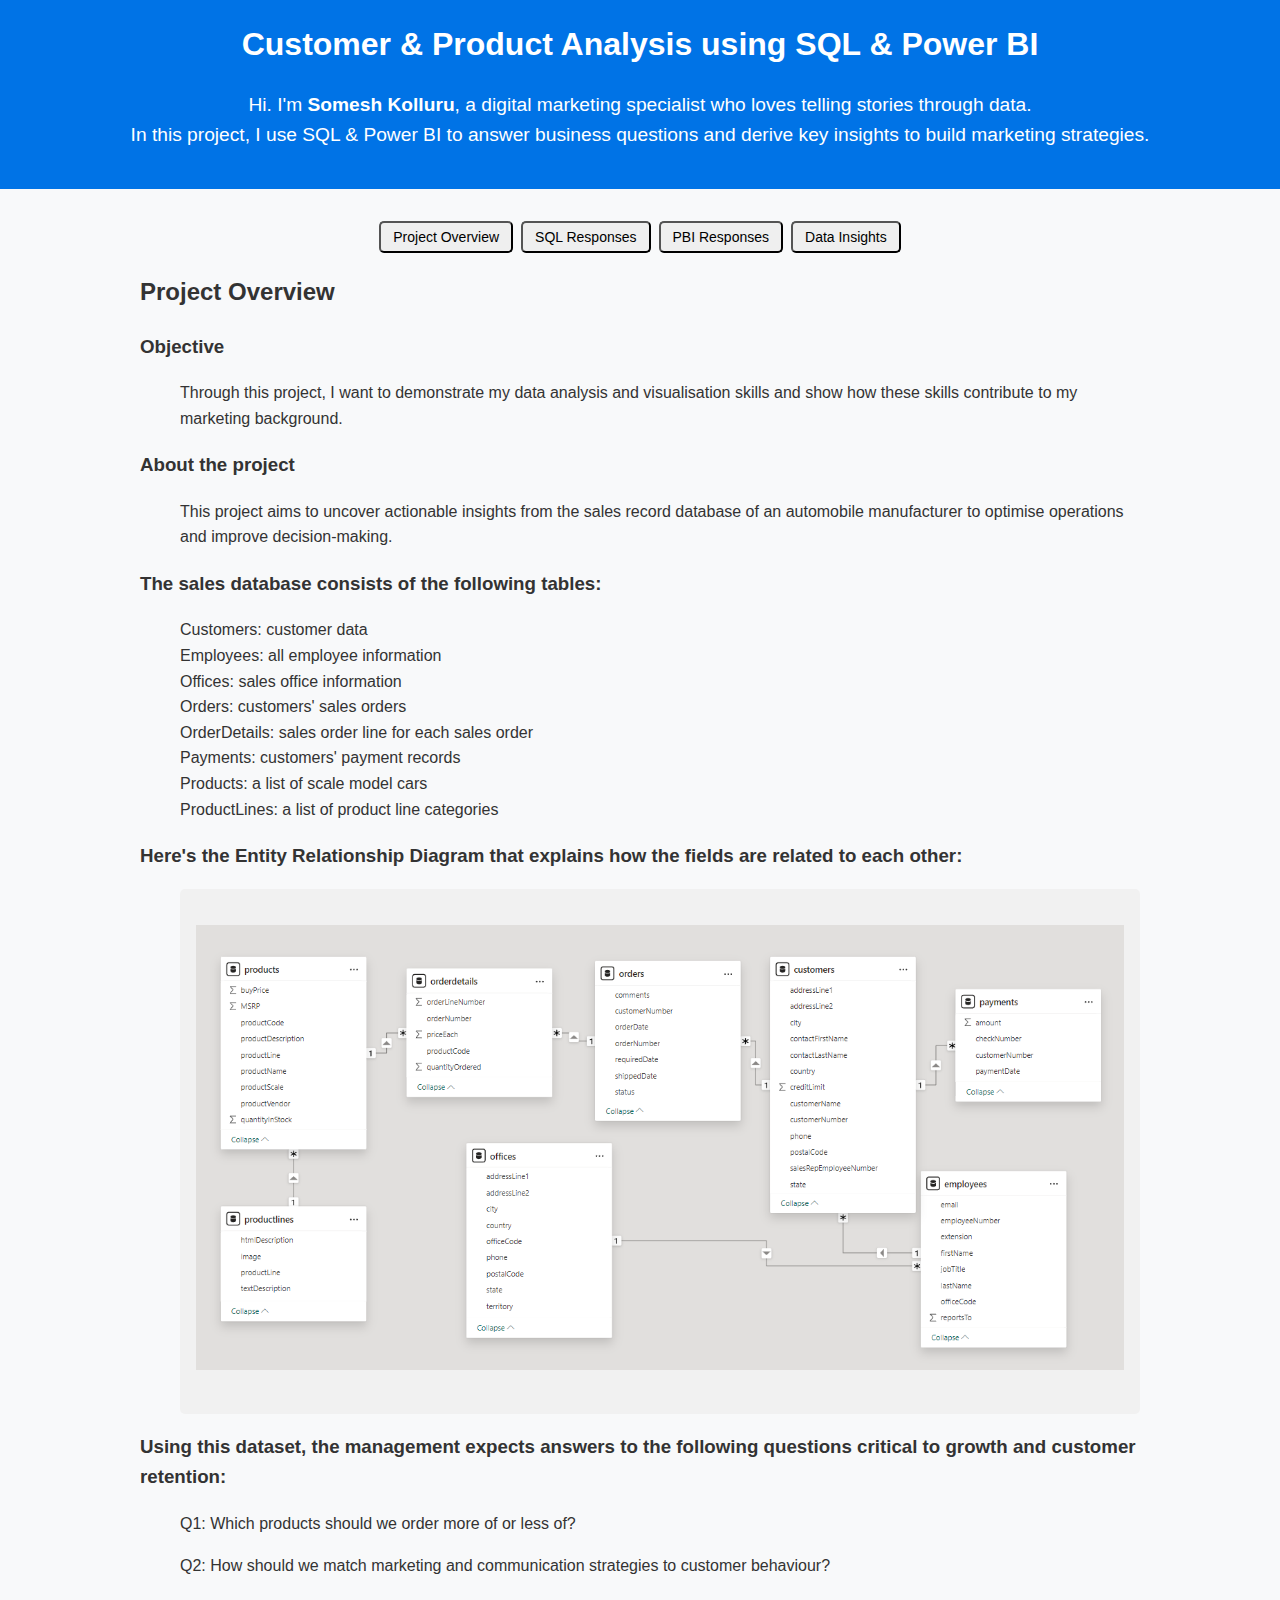
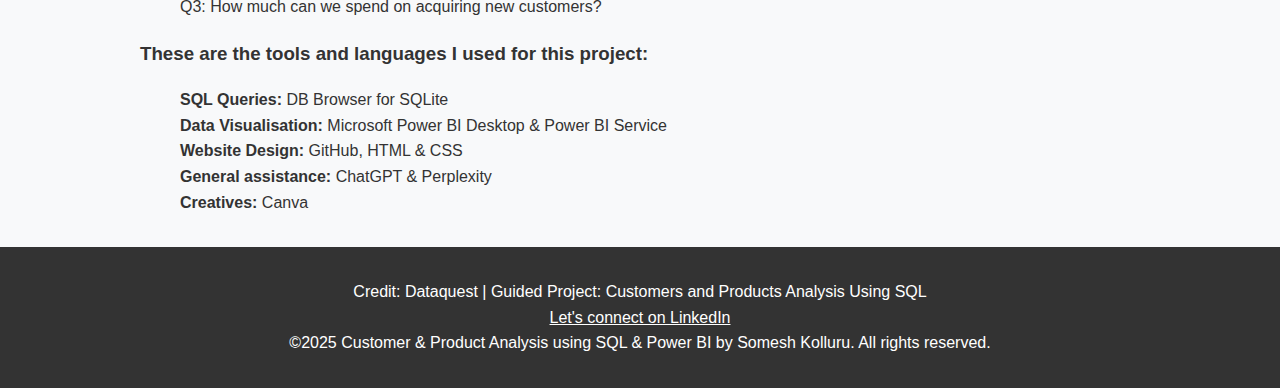
==== index.html @ 88317766 "Updated style section 2" ====
<!DOCTYPE html>
<html lang="en">
<head>
    <base target="_blank" />
    <script src="https://platform.linkedin.com/badges/js/profile.js" async defer type="text/javascript"></script>
    <meta charset="UTF-8">
    <meta name="viewport" content="width=device-width, initial-scale=1.0">
    <title>Customer & Product Analysis by Somesh Kolluru</title>
    <!-- Open Graph Metadata -->
    <meta property="og:title" content="Customer & Product Analysis using SQL & Power BI | A project by Somesh Kolluru" />
    <meta property="og:description" content="Hi. I'm Somesh. In this project, I use data analysis tools like SQL & Power BI to answer business questions and derive key insights to build marketing strategies." />
    <meta property="og:image" content="https://i.imgur.com/UqW3s7O.png" />
    <meta property="og:url" content="https://somesh-kolluru.github.io/sql-pbi-project/" />
    <meta property="og:type" content="website" />

    <!-- Additional Metadata for LinkedIn -->
    <meta name="twitter:card" content="summary_large_image" />
    <meta name="twitter:image" content="https://i.imgur.com/UqW3s7O.png" />
    <style>
        body {
            font-family: 'Segoe UI', Tahoma, Geneva, Verdana, sans-serif;
            line-height: 1.6;
            margin: 0;
            padding: 0;
            background-color: #f8f9fa;
            color: #333;
        }

        header {
            background: #0073e6;
            color: #fff;
            padding: 1.2em 0;
            text-align: center;
        }

        header h1 {
            margin: 0;
            font-size: 2em;
        }

        header p {
            margin: 1em;
            font-size: 1.2em;
        }

        main {
            max-width: 1000px;
            margin: 2em auto;
            padding: 0 1em;
        }

        section {
            margin-bottom: 2em;
        }

        .toggle-buttons {
        display: flex;
        flex-wrap: wrap; /* Allows wrapping */
        justify-content: center;
        gap: 8px; /* Adds space between buttons */
        }

        @media (max-width: 768px) {
        .toggle-buttons button {
        padding: 4px 8px; /* Even smaller for mobile */
        font-size: 12px;
        }

        header {
        padding: 1em 0; /* Reduce padding */
        }

        header h1 {
        font-size: 1.8em; /* Smaller text size for header title */
        }

        header p {
        font-size: 1em; /* Smaller text size for subtitle */
        }

        footer {
        padding: 0.8em 0; /* Adjust footer padding */
        }

        footer p {
        font-size: 0.9em; /* Smaller text size for footer text */
        margin: 0.5em 0; /* Adjust margin around footer text */
        }

        footer a {
        font-size: 0.9em; /* Adjust link size in footer */
        }
                    
        }

        .toggle-buttons button {
        padding: 6px 12px; /* Reduces the internal spacing */
        font-size: 14px; /* Smaller font */
        width: auto; /* Allows buttons to size dynamically */
        height: auto; /* Adjusts button height automatically */
        border-radius: 5px; /* Rounded corners */
        }


        .toggle-buttons button:hover {
            background: #0056b3;
        }

        .content {
            display: none;
        }

        .content.active {
            display: block;
        }

        .sql-code {
            background: #f1f1f1;
            padding: 1rem;
            border-radius: 5px;
            text-align: center;
            overflow-x: auto;
        }

        .visual-container iframe {
        width: 100%;
        height: 400px;
        border: none;
        }

        footer {
            text-align: center;
            background: #333;
            color: #fff;
            padding: 1em 0;
        }

        footer a {
        color: #fff; /* Change this to your desired color */
        text-decoration: underline; /* Removes underline (optional) */
        }

        footer a:hover {
        color: #007bff; /* Change this to your desired hover color */
        text-decoration: underline; /* Adds underline on hover (optional) */
        }
        
    </style>
    <script>
        function toggleContent(section) {
            const contents = document.querySelectorAll('.content');
            contents.forEach(content => content.classList.remove('active'));
            document.getElementById(section).classList.add('active');
        }
    </script>
</head>
<body>
    <header>
        <h1>Customer & Product Analysis using SQL & Power BI</h1>
        <p>Hi. I'm <strong>Somesh Kolluru</strong>, a digital marketing specialist who loves telling stories through data.<br>
        In this project, I use SQL & Power BI to answer business questions and derive key insights to build marketing strategies.</p>
    </header>

    <main>
        <div class="toggle-buttons">
            <button onclick="toggleContent('project-overview')">Project Overview</button>
            <button onclick="toggleContent('sql-responses')">SQL Responses</button>
            <button onclick="toggleContent('pbi-responses')">PBI Responses</button>
            <button onclick="toggleContent('insights')">Data Insights</button>
        </div>

        <section id="project-overview" class="content active">
            <h2>Project Overview</h2>
            <h3><strong>Objective</strong></h3>
            <ul>Through this project, I want to demonstrate my data analysis and visualisation skills and show how these skills contribute to my marketing background.</ul>

            <h3><strong>About the project</strong></h3>
            <ul>This project aims to uncover actionable insights from the sales record database of an automobile manufacturer to optimise operations and improve decision-making.<br></ul>
            
            <h3><strong>The sales database consists of the following tables:</strong></h3>
                <ul>Customers: customer data<br>
                Employees: all employee information<br>
                Offices: sales office information<br>
                Orders: customers' sales orders<br>
                OrderDetails: sales order line for each sales order<br>
                Payments: customers' payment records<br>
                Products: a list of scale model cars<br>
                ProductLines: a list of product line categories</ul>
                
            <h3><strong>Here's the Entity Relationship Diagram that explains how the fields are related to each other:</strong></h3>
                <ul><div class="sql-code">
                <center><img src="Entity_Relationship_Diagram.png" alt="Entity Relationship Diagram" style="width:100%; max-width:1080px; margin: 20px 0;"></center>
            </div></ul>

            <h3>Using this dataset, the management expects answers to the following questions critical to growth and customer retention:<br></h3>
                <ul>Q1: Which products should we order more of or less of?</ul>
                <ul>Q2: How should we match marketing and communication strategies to customer behaviour?</ul>
                <ul>Q3: How much can we spend on acquiring new customers?</ul>
                
            <h3><strong>These are the tools and languages I used for this project:</strong><br></h3>
                 <ul><strong>SQL Queries:</strong> DB Browser for SQLite<br>
                    <strong>Data Visualisation:</strong> Microsoft Power BI Desktop & Power BI Service<br>
                    <strong>Website Design:</strong> GitHub, HTML & CSS<br>
                    <strong>General assistance:</strong> ChatGPT & Perplexity<br>
                    <strong>Creatives:</strong> Canva<br></ul>
        </section>

        <section id="sql-responses" class="content">
            <h2>SQL Responses</h2>
            <p><strong>Q1: Which products should we order more of or less of?</strong></p>
           <ul>To answer this question using SQL, I:<br>
                <li>Calculated the products that were almost out of stock (Low Stock Ratio).<br></li>
                    <li>Calculated the products that sold the most (Total Sales).<br></li>
                    <li>Combined the two and listed the products that were the most profitable.<br></li></ul>
            <div class="sql-code">
                <img src="SQL_PBI_Project-SQL_Q1.png" alt="Low Stock Ratio & Product Performance" style="width:100%; max-width:1080px; margin: 20px 0;">
            <p> This analysis helps optimise inventory levels to prevent overstocking or running out of stock.</p>
            </div>

            <p><strong>Q2: How should we match marketing and communication strategies to customer behaviour?</p></strong>
            <ul>To answer this question using SQL, I:<br>
              <li>Calculated the total profits brought by each customer.<br></li>
                    <li>Listed the top 5 most and least valuable customers.<br></li></ul>
            <div class="sql-code">
                <img src="SQL_PBI_Project-SQL_Q2_v3.png" alt="Most & Least Valuable Customers" style="width:100%; max-width:1080px; margin: 20px 0;">
            <p> This analysis gives us the most and the least valuable customers.</p>
            </div> 

            <p><strong>Q3: How much can we spend on acquiring new customers?</p></strong>
             <ul>To answer this question using SQL, I:<br>
             <li>Calculated the number of new customers acquired per month and decided to spend money on acquisition.<br></li>
                    <li>Calculated the average customer lifetime value.<br></li></ul>   
            <div class="sql-code">
                  <img src="SQL_PBI_Project-SQL_Q3_v2.png" alt="Average Customer Lifetime Value" style="width:100%; max-width:1080px; margin: 20px 0;">
            <p>This analysis returns the average customer lifetime value.</p> 
            </div>

        </section>

        <section id="pbi-responses" class="content">
            <h2>PBI Responses</h2>

            <p><strong>Q1: Which products should we order more of or less of?</strong></p>
            <ul>To answer this question using Power BI, I:<br>
            <li>Merged the 'orders' and the 'products' tables and kept all the relevant columns.<br></li>
                    <li>Created measures for 'Low Stock Ratio' and 'Product Performance' using the previous formulae.<br></li>
                    <li>Used two Stacked Bar Charts in the Report View and added the respective measure to generate the visual.<br></li></ul>
            <div class="visual-container">
                <iframe title="SQL PBI Project - Most Valuable Products" width="600" height="373.5" src="https://app.powerbi.com/view?r=eyJrIjoiMWYwZjE2MTMtNmE3NS00OTljLThmYTYtNjMyNGJmZjU4NTRkIiwidCI6IjkyMjYwMjZhLTZhNmYtNDNiYi1hMjA4LTA2MDFhNTZjMGVkNCIsImMiOjh9" frameborder="0" allowFullScreen="true"></iframe>
           <p>The above visual shows the distribution of the products based on Low Stock Ratio and Highest Sales Performance.</p>
            </div>
               
            
            
            <p><strong>Q2: How should we match marketing and communication strategies to customer behaviour?</strong></p>
            <ul>To answer this question using Power BI, I:<br>
            <li>Created measures for 'Total Orders' and 'Total Profit' in the 'order details' table.<br></li>
                    <li>Selected a Scatter Chart and added 'Total Orders' to X-axis and 'Total Profit' to Y-axis.<br></li>
                    <li>Also added fields like 'country', 'customernumber' and 'no. of vehicles ordered' for a more detailed visual.<br></li></ul>
            <div class="visual-container">
            <iframe title="SQL PBI Project - Customer Profit" width="600" height="373.5" src="https://app.powerbi.com/view?r=eyJrIjoiZDI2MGRkMmItNjlmMC00ZGMwLTgxYWYtOTg3YjIwMzAzYjJkIiwidCI6IjkyMjYwMjZhLTZhNmYtNDNiYi1hMjA4LTA2MDFhNTZjMGVkNCIsImMiOjh9" frameborder="0" allowFullScreen="true"></iframe>
            <p> The above visual shows the distribution of the profit generated through each customer.</p>
            </div>

            <p><strong>Q3: How much can we spend on acquiring new customers?</strong></p>
            <ul>To answer this question using Power BI, I:<br>
            <li>Merged the necessary tables and created measures for 'CLV' and 'Average CLV per Customer'.<br></li>
                    <li>Created CLV bins to categorise customers based on their lifetime value:<br></li>
                       <ul>CLV < 20000 - Low CLV</ul>
                       <ul>CLV >= 20000 and < 50000 - Medium CLV</ul>
                       <ul>CLV >= 50000 - High CLV<br></ul>
 
                    <li>Selected a Histogram (Clustered Column Chart) for the CLV bins.<br></li>
                    <li>Selected a Treemap for CLV distribution by each customer and colour-coded them by 'country'.<br></li>
                    <li>Selected three Cards for 'Total CLV', 'Total Customers' and 'Average CLV per Customer'.<br></li></ul>
            <div class="visual-container">
            <iframe title="SQL PBI Project - Customer Lifetime Value" width="600" height="373.5" src="https://app.powerbi.com/view?r=eyJrIjoiZTc1MzkxY2ItY2ZmNy00OGVhLThmMzctN2I3OWNkNWFiNzJjIiwidCI6IjkyMjYwMjZhLTZhNmYtNDNiYi1hMjA4LTA2MDFhNTZjMGVkNCIsImMiOjh9" frameborder="0" allowFullScreen="true"></iframe>
            <p> The above visuals show how customers have been categorised based on their CLV and how they stack up against each other.<br>
            I have also created cards for the total CLV, total number of customers and the average CLV per customer.</p>
            </div>
        </section>

        <section id="insights" class="content">
            <h2>Data Insights</h2>
            <ul><strong>Q1: Which products should we order more of or less of?</strong></ul>
            <ul>
                The low stock ratio and product performance tell us the most in-demand products.<br>
                Vintage cars and motorcycles are the priority for restocking.<br>
                They sell frequently and they are the highest-performance products.<br>
                This way, we can prioritise stocking and build strategies around these products.</ul>

            <ul><strong>Q2: How should we match marketing and communication strategies to customer behaviour?</strong></ul>
            <ul>By calculating customer profit, we have the most valuable and least-committed customers.<br>
                We can determine how to drive loyalty and attract more customers.</ul>

        <ul><strong>Q3: How much can we spend on acquiring new customers?</strong></ul>
            <ul>Customer Lifetime Value tells us how much profit an average customer generates with our store.<br>
                We can use it to predict our future profit.<br>
                So, according to the average CLV, if we get ten new customers next month, we'll earn 390,395 dollars.<br>
                However, this may be skewered since two outliers (Diego Freyre & Susan Nelson) outweigh every other customer's CLV.<br>
                So, we should calculate a reliable metric like an adjusted average or the median.
                Based on this prediction, we can spend 20-30% of the median CLV on acquiring new customers.</ul>
        </section>
    </main>

    <footer>
        <p>Credit: Dataquest | Guided Project: Customers and Products Analysis Using SQL<br>
        <a href="https://www.linkedin.com/in/someshkolluru/" target="_blank">Let's connect on LinkedIn<br> </a>
        &copy;2025 Customer & Product Analysis using SQL & Power BI by Somesh Kolluru. All rights reserved.</p>
    </footer>
</body>
</html>
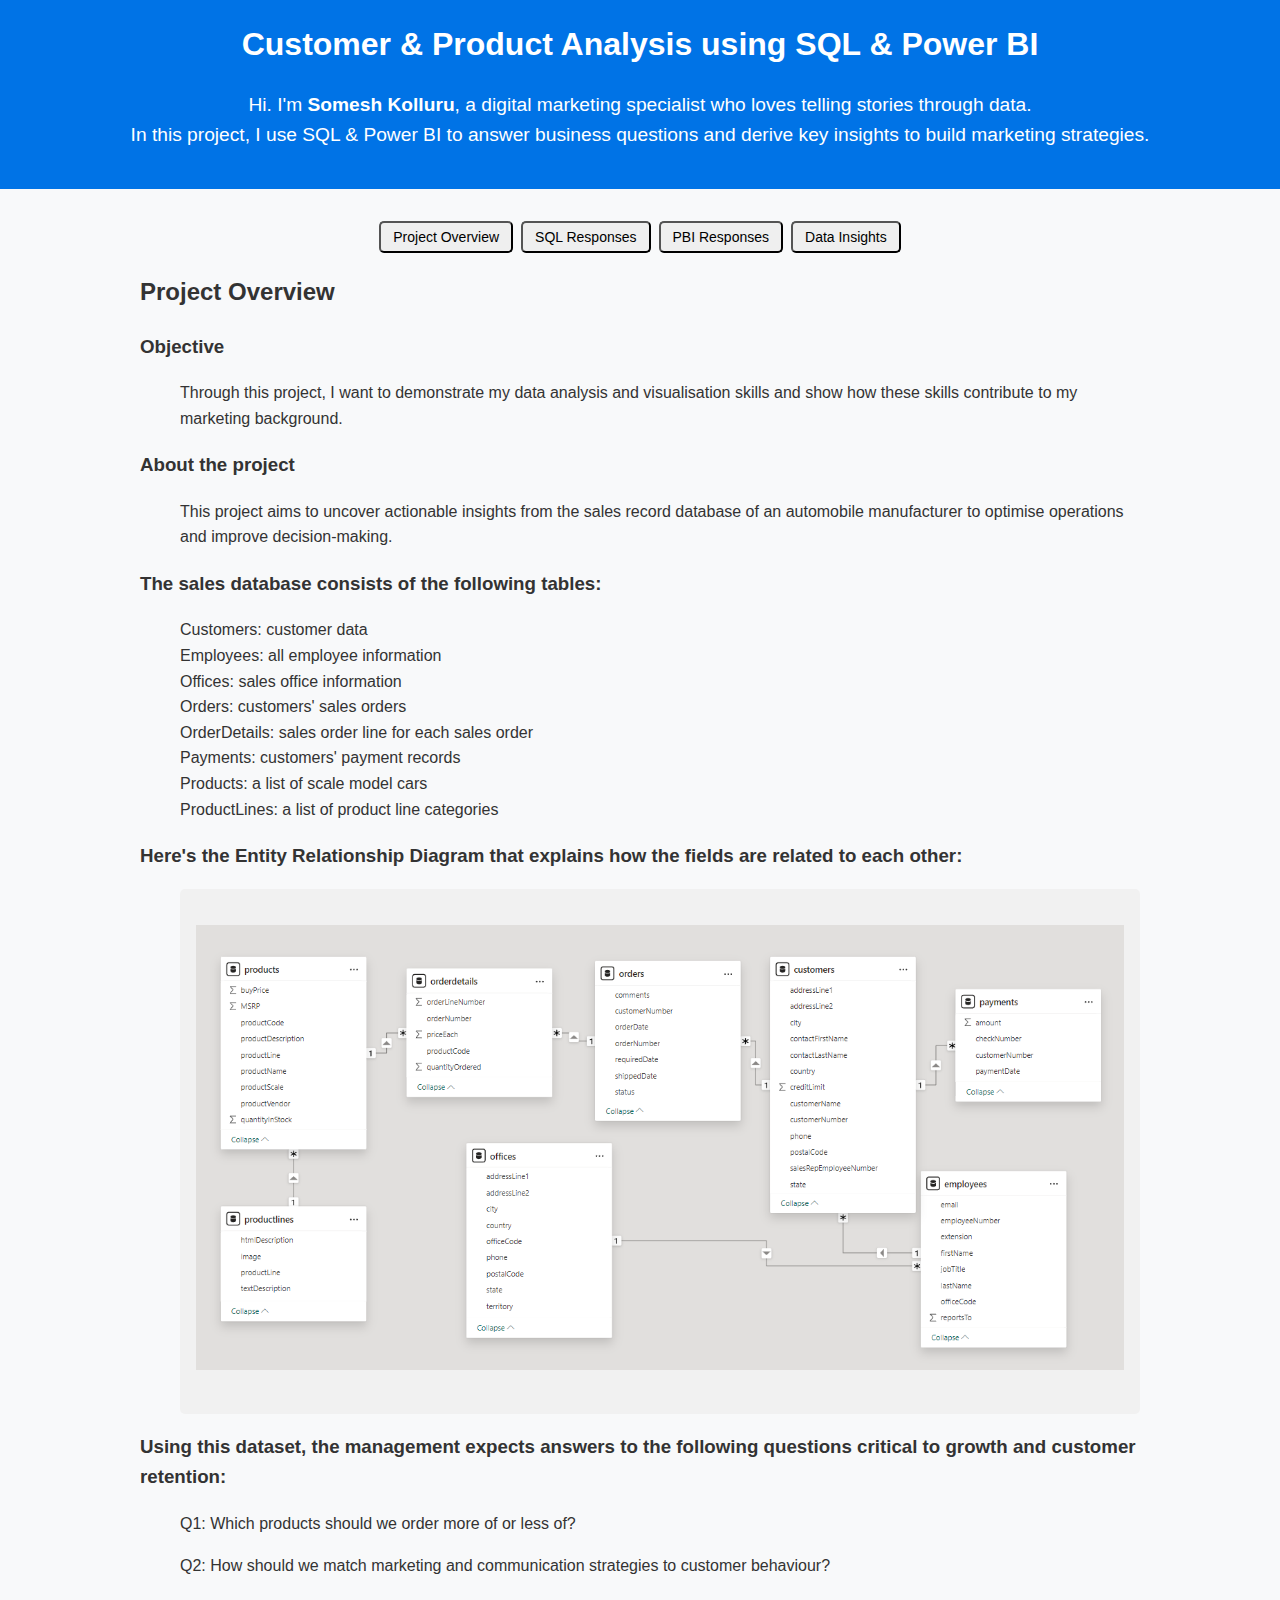
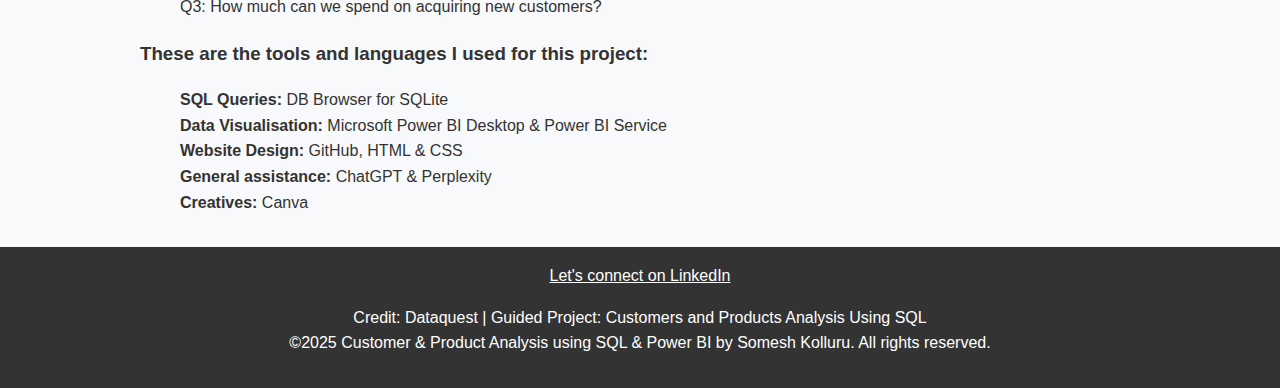
==== commit 71d00b26: "Finetuned some alignments" ====
--- a/index.html
+++ b/index.html
@@ -104,6 +104,7 @@
 
         .toggle-buttons button:hover {
             background: #0056b3;
+            color: white;
         }
 
         .content {
@@ -189,7 +190,7 @@
                 
             <h3><strong>Here's the Entity Relationship Diagram that explains how the fields are related to each other:</strong></h3>
                 <ul><div class="sql-code">
-                <center><img src="Entity_Relationship_Diagram.png" alt="Entity Relationship Diagram" style="width:100%; max-width:1080px; margin: 20px 0;"></center>
+                <img src="Entity_Relationship_Diagram.png" alt="Entity Relationship Diagram" style="width:100%; max-width:1080px; margin: 20px 0;">
             </div></ul>
 
             <h3>Using this dataset, the management expects answers to the following questions critical to growth and customer retention:<br></h3>
@@ -304,8 +305,8 @@
     </main>
 
     <footer>
+        <a href="https://www.linkedin.com/in/someshkolluru/" target="_blank">Let's connect on LinkedIn<br> </a>
         <p>Credit: Dataquest | Guided Project: Customers and Products Analysis Using SQL<br>
-        <a href="https://www.linkedin.com/in/someshkolluru/" target="_blank">Let's connect on LinkedIn<br> </a>
         &copy;2025 Customer & Product Analysis using SQL & Power BI by Somesh Kolluru. All rights reserved.</p>
     </footer>
 </body>
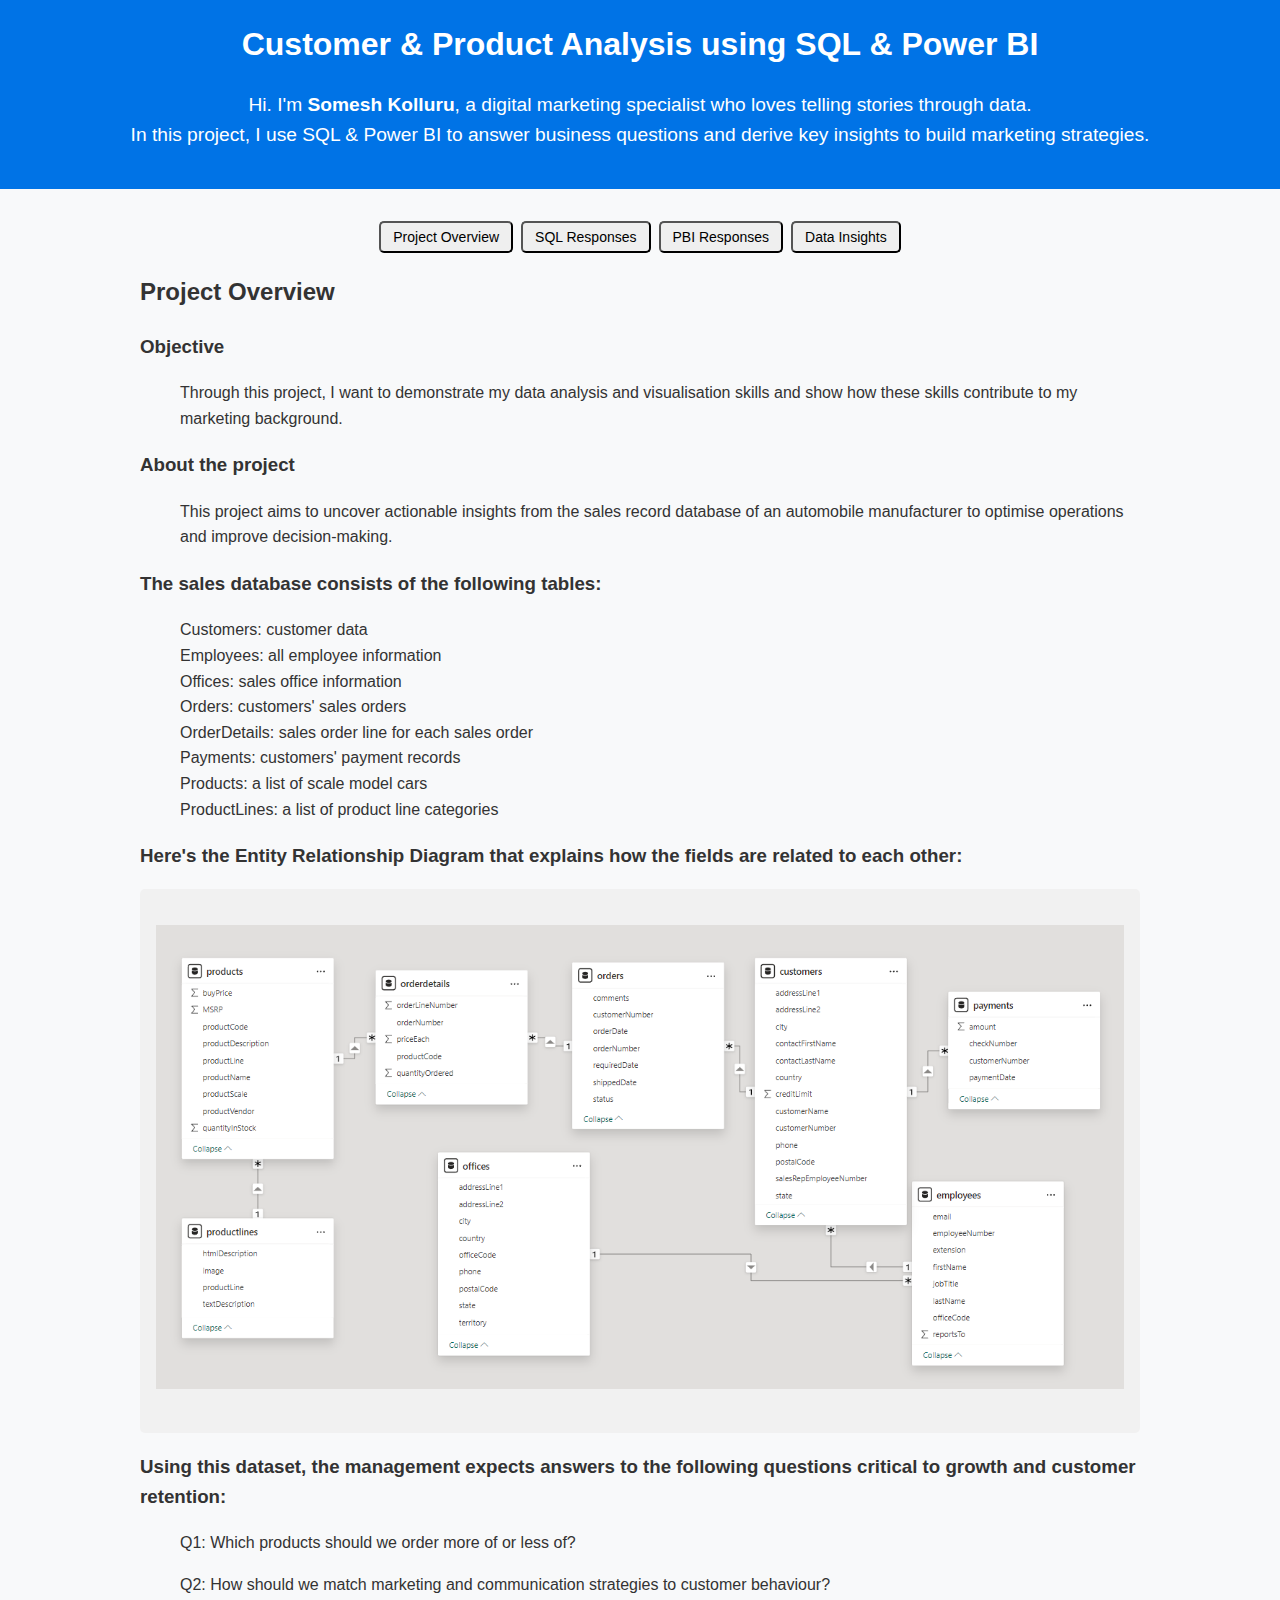
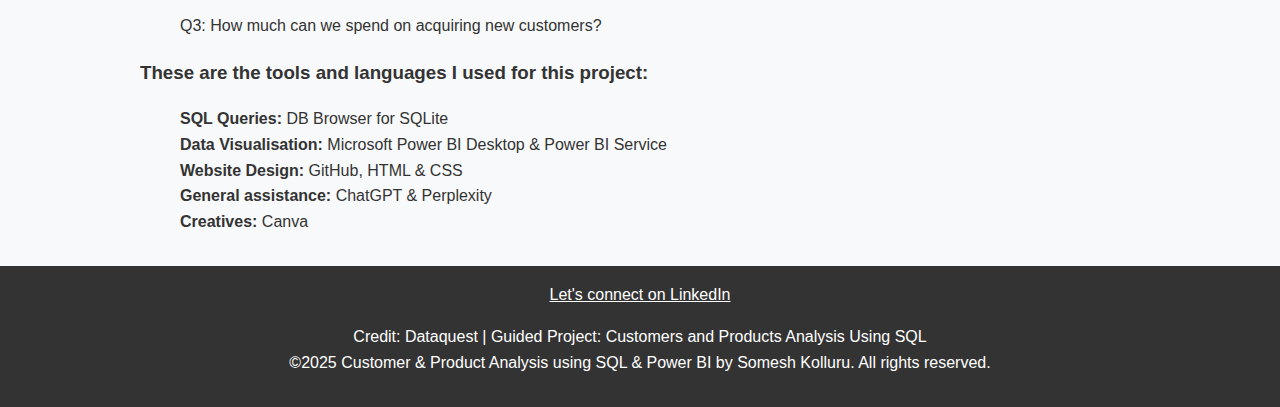
==== commit 3f76cc1e: "Updated alignment for ERD" ====
--- a/index.html
+++ b/index.html
@@ -189,9 +189,9 @@
                 ProductLines: a list of product line categories</ul>
                 
             <h3><strong>Here's the Entity Relationship Diagram that explains how the fields are related to each other:</strong></h3>
-                <ul><div class="sql-code">
+                <div class="sql-code">
                 <img src="Entity_Relationship_Diagram.png" alt="Entity Relationship Diagram" style="width:100%; max-width:1080px; margin: 20px 0;">
-            </div></ul>
+            </div>
 
             <h3>Using this dataset, the management expects answers to the following questions critical to growth and customer retention:<br></h3>
                 <ul>Q1: Which products should we order more of or less of?</ul>
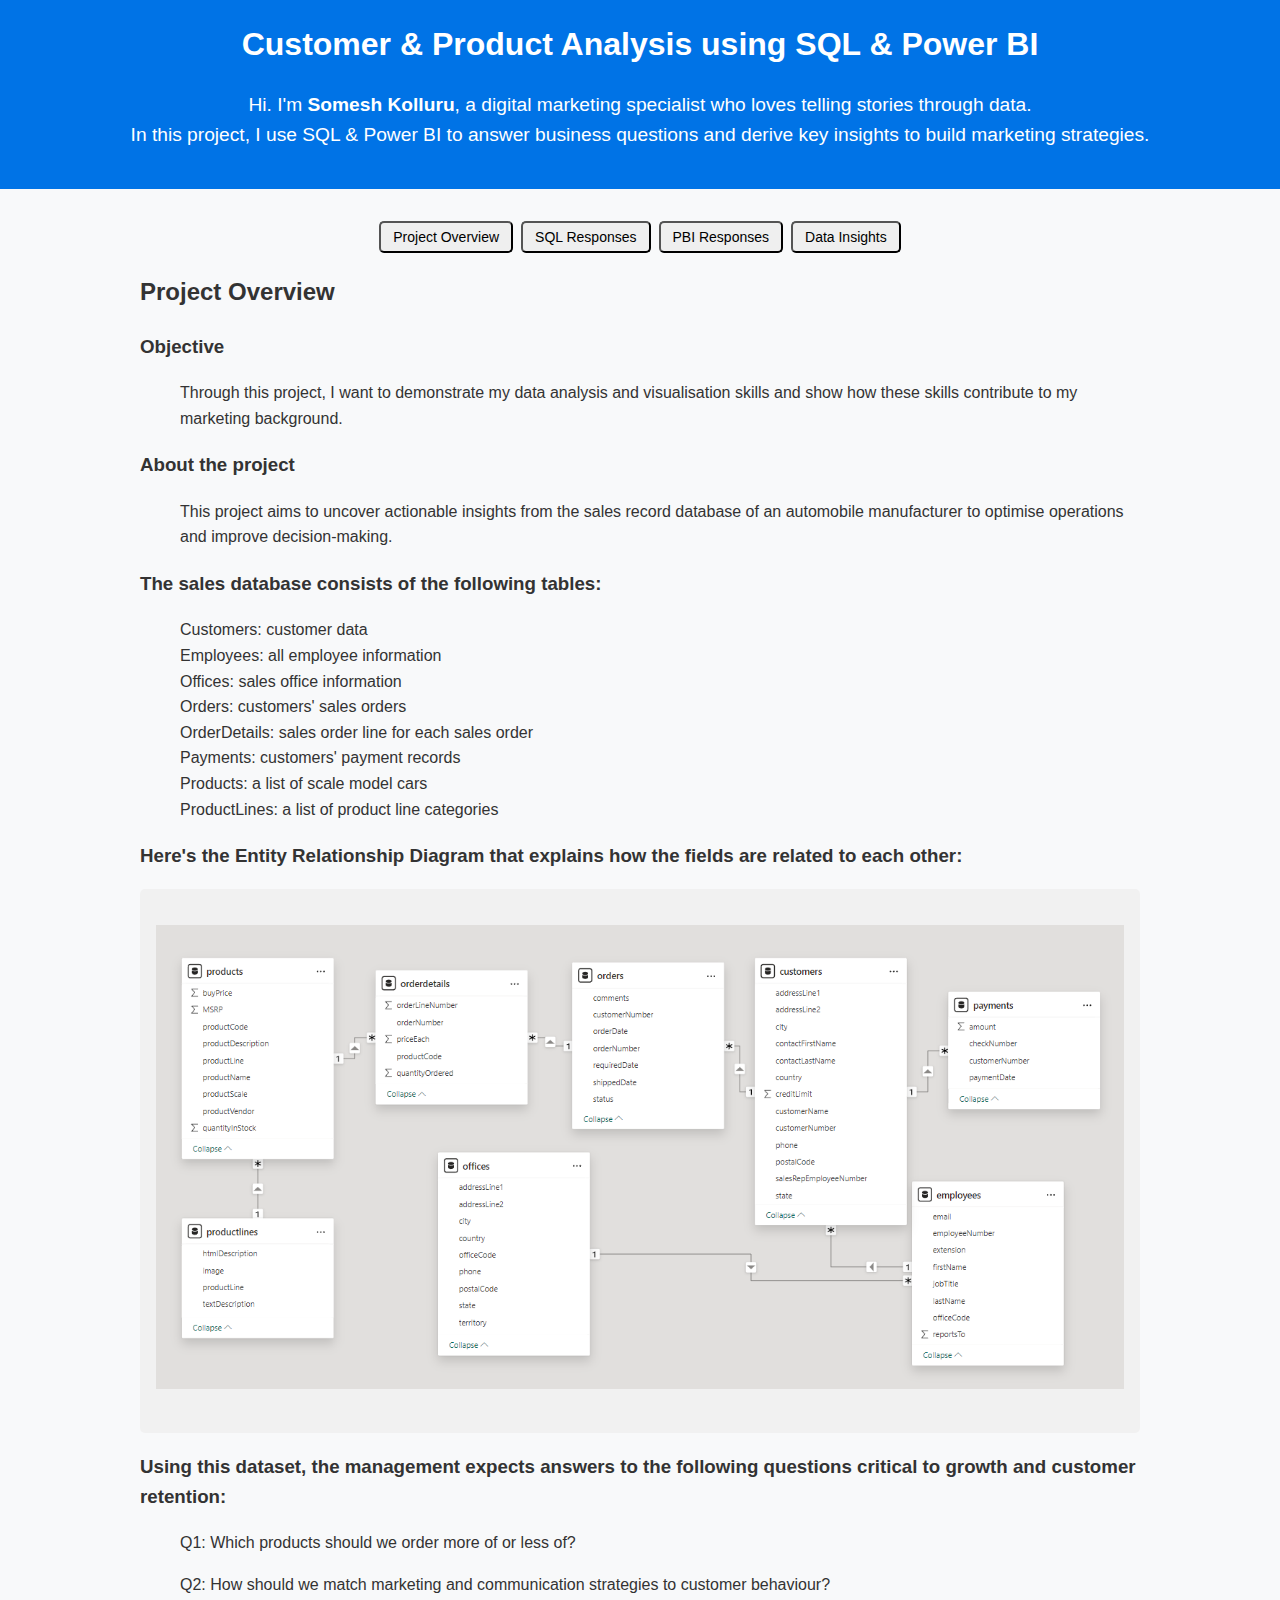
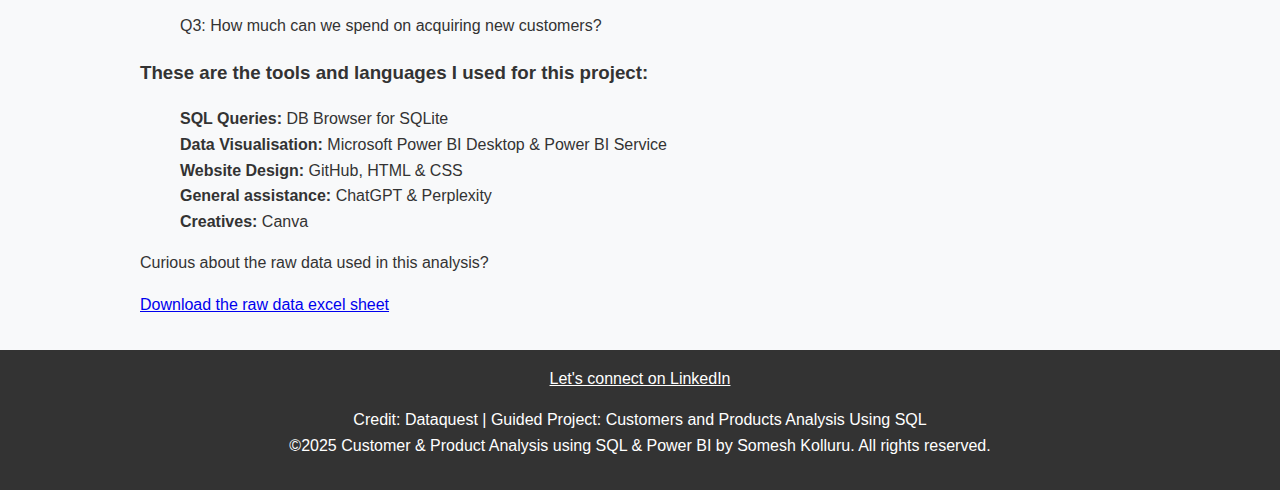
==== commit 2fc6e1d0: "Added the raw data excel" ====
--- a/index.html
+++ b/index.html
@@ -204,13 +204,17 @@
                     <strong>Website Design:</strong> GitHub, HTML & CSS<br>
                     <strong>General assistance:</strong> ChatGPT & Perplexity<br>
                     <strong>Creatives:</strong> Canva<br></ul>
+
+            <p>Curious about the raw data used in this analysis?</p>
+            <a href="https://github.com/someshkolluru/sql-pbi-project/raw/main/Customer%26ProductAnalysis%20rawdata.xlsx" download>Download the raw data excel sheet</a>
+
         </section>
 
         <section id="sql-responses" class="content">
             <h2>SQL Responses</h2>
             <p><strong>Q1: Which products should we order more of or less of?</strong></p>
-           <ul>To answer this question using SQL, I:<br>
-                <li>Calculated the products that were almost out of stock (Low Stock Ratio).<br></li>
+           To answer this question using SQL, I:<br>
+               <ul><li>Calculated the products that were almost out of stock (Low Stock Ratio).<br></li>
                     <li>Calculated the products that sold the most (Total Sales).<br></li>
                     <li>Combined the two and listed the products that were the most profitable.<br></li></ul>
             <div class="sql-code">
@@ -219,8 +223,8 @@
             </div>
 
             <p><strong>Q2: How should we match marketing and communication strategies to customer behaviour?</p></strong>
-            <ul>To answer this question using SQL, I:<br>
-              <li>Calculated the total profits brought by each customer.<br></li>
+            To answer this question using SQL, I:<br>
+              <ul><li>Calculated the total profits brought by each customer.<br></li>
                     <li>Listed the top 5 most and least valuable customers.<br></li></ul>
             <div class="sql-code">
                 <img src="SQL_PBI_Project-SQL_Q2_v3.png" alt="Most & Least Valuable Customers" style="width:100%; max-width:1080px; margin: 20px 0;">
@@ -228,8 +232,8 @@
             </div> 
 
             <p><strong>Q3: How much can we spend on acquiring new customers?</p></strong>
-             <ul>To answer this question using SQL, I:<br>
-             <li>Calculated the number of new customers acquired per month and decided to spend money on acquisition.<br></li>
+             To answer this question using SQL, I:<br>
+             <ul><li>Calculated the number of new customers acquired per month and decided to spend money on acquisition.<br></li>
                     <li>Calculated the average customer lifetime value.<br></li></ul>   
             <div class="sql-code">
                   <img src="SQL_PBI_Project-SQL_Q3_v2.png" alt="Average Customer Lifetime Value" style="width:100%; max-width:1080px; margin: 20px 0;">
@@ -242,8 +246,8 @@
             <h2>PBI Responses</h2>
 
             <p><strong>Q1: Which products should we order more of or less of?</strong></p>
-            <ul>To answer this question using Power BI, I:<br>
-            <li>Merged the 'orders' and the 'products' tables and kept all the relevant columns.<br></li>
+            To answer this question using Power BI, I:<br>
+            <ul><li>Merged the 'orders' and the 'products' tables and kept all the relevant columns.<br></li>
                     <li>Created measures for 'Low Stock Ratio' and 'Product Performance' using the previous formulae.<br></li>
                     <li>Used two Stacked Bar Charts in the Report View and added the respective measure to generate the visual.<br></li></ul>
             <div class="visual-container">
@@ -254,8 +258,8 @@
             
             
             <p><strong>Q2: How should we match marketing and communication strategies to customer behaviour?</strong></p>
-            <ul>To answer this question using Power BI, I:<br>
-            <li>Created measures for 'Total Orders' and 'Total Profit' in the 'order details' table.<br></li>
+           To answer this question using Power BI, I:<br>
+             <ul><li>Created measures for 'Total Orders' and 'Total Profit' in the 'order details' table.<br></li>
                     <li>Selected a Scatter Chart and added 'Total Orders' to X-axis and 'Total Profit' to Y-axis.<br></li>
                     <li>Also added fields like 'country', 'customernumber' and 'no. of vehicles ordered' for a more detailed visual.<br></li></ul>
             <div class="visual-container">
@@ -264,8 +268,8 @@
             </div>
 
             <p><strong>Q3: How much can we spend on acquiring new customers?</strong></p>
-            <ul>To answer this question using Power BI, I:<br>
-            <li>Merged the necessary tables and created measures for 'CLV' and 'Average CLV per Customer'.<br></li>
+            To answer this question using Power BI, I:<br>
+            <ul><li>Merged the necessary tables and created measures for 'CLV' and 'Average CLV per Customer'.<br></li>
                     <li>Created CLV bins to categorise customers based on their lifetime value:<br></li>
                        <ul>CLV < 20000 - Low CLV</ul>
                        <ul>CLV >= 20000 and < 50000 - Medium CLV</ul>
@@ -299,7 +303,7 @@
                 We can use it to predict our future profit.<br>
                 So, according to the average CLV, if we get ten new customers next month, we'll earn 390,395 dollars.<br>
                 However, this may be skewered since two outliers (Diego Freyre & Susan Nelson) outweigh every other customer's CLV.<br>
-                So, we should calculate a reliable metric like an adjusted average or the median.
+                So, we should calculate a reliable metric like an adjusted average or the median.<br>
                 Based on this prediction, we can spend 20-30% of the median CLV on acquiring new customers.</ul>
         </section>
     </main>
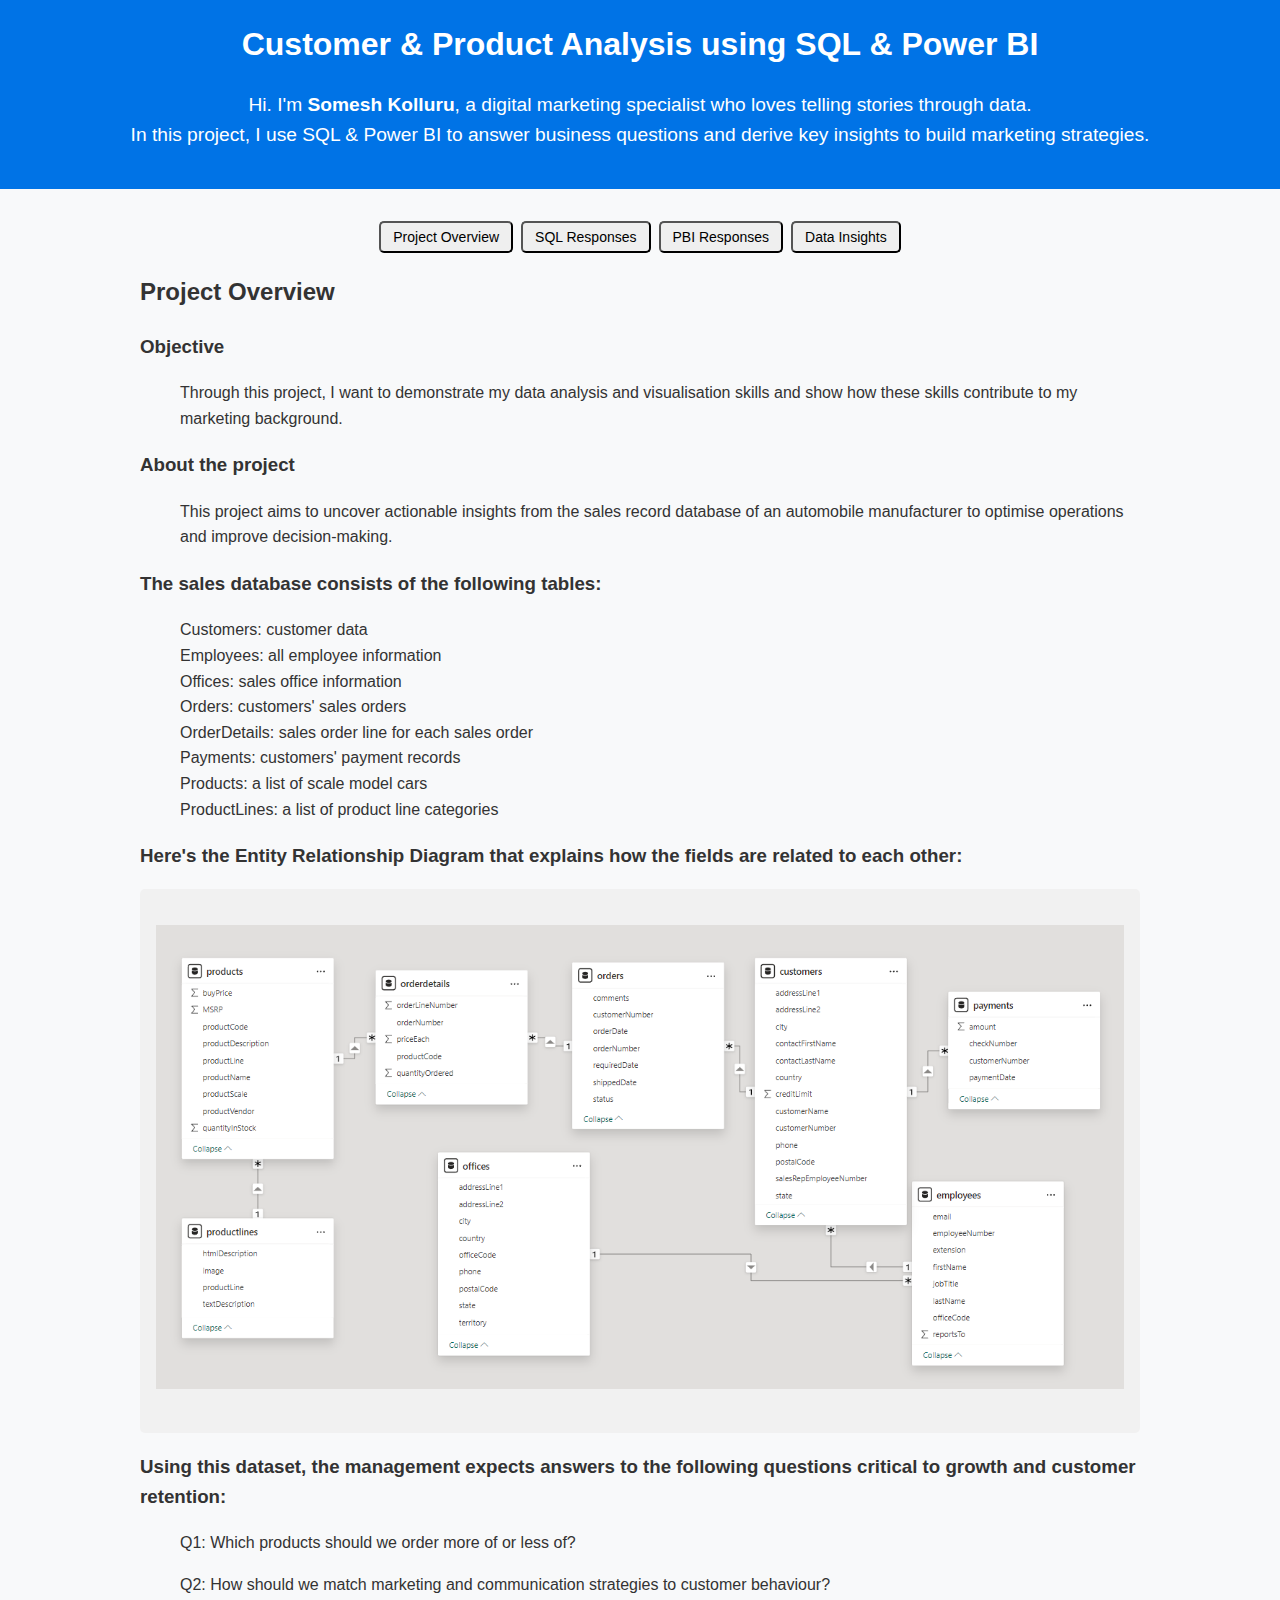
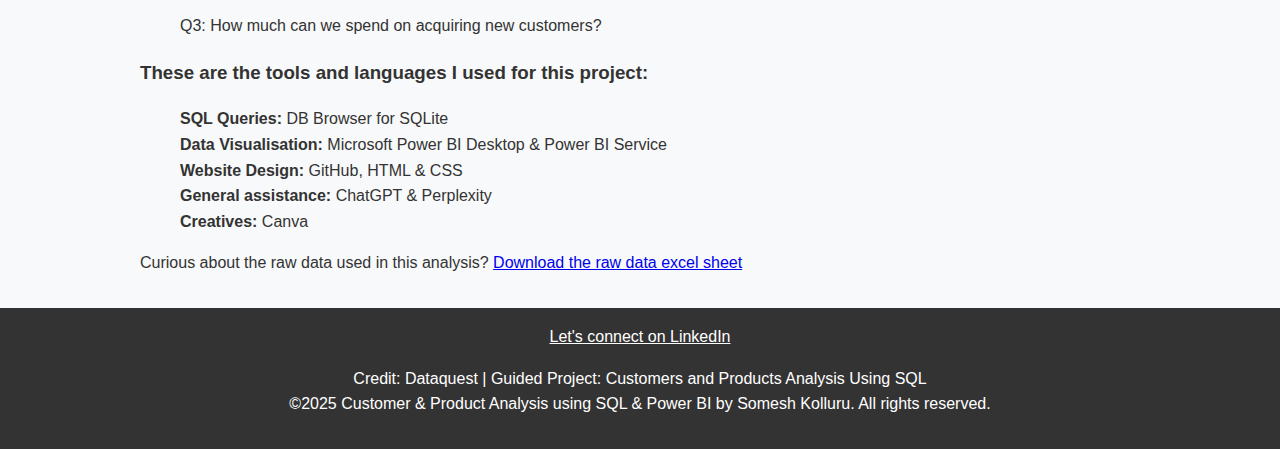
==== commit 9fe393cf: "Added the raw data excel 2" ====
--- a/index.html
+++ b/index.html
@@ -205,8 +205,7 @@
                     <strong>General assistance:</strong> ChatGPT & Perplexity<br>
                     <strong>Creatives:</strong> Canva<br></ul>
 
-            <p>Curious about the raw data used in this analysis?</p>
-            <a href="https://github.com/someshkolluru/sql-pbi-project/raw/main/Customer%26ProductAnalysis%20rawdata.xlsx" download>Download the raw data excel sheet</a>
+            <p>Curious about the raw data used in this analysis? <a href="https://github.com/someshkolluru/sql-pbi-project/raw/main/Customer%26ProductAnalysis%20rawdata.xlsx" download> Download the raw data excel sheet</a></p>
 
         </section>
 
